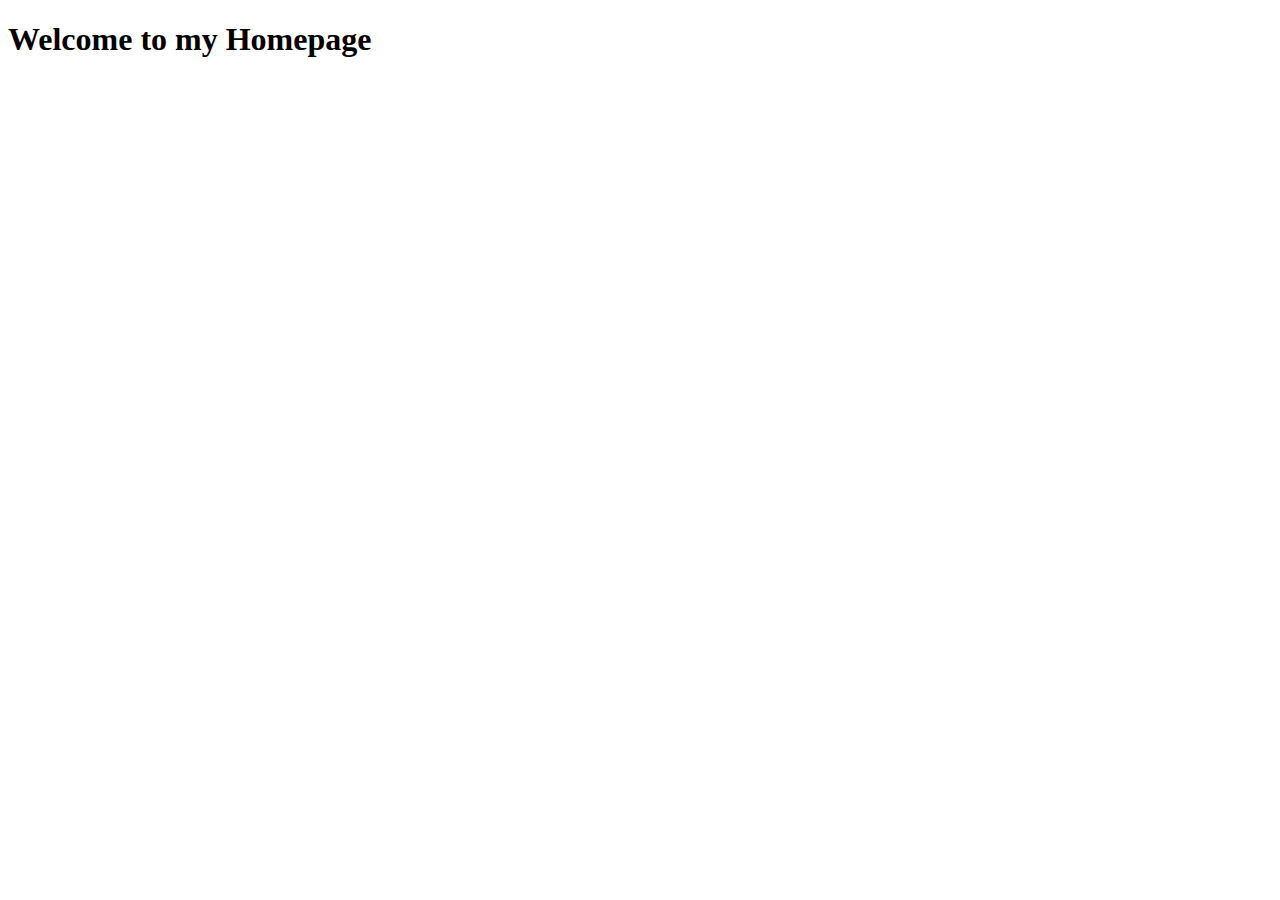
==== index.html @ 1fbf2c2e "init: Homepage Project" ====
<!DOCTYPE html>
<html lang="en">
<head>
    <meta charset="UTF-8">
    <meta name="viewport" content="width=device-width, initial-scale=1.0">
    <title>Homepage</title>
</head>
<body>
    <h1>Welcome to my Homepage</h1>

    
</body>
</html>
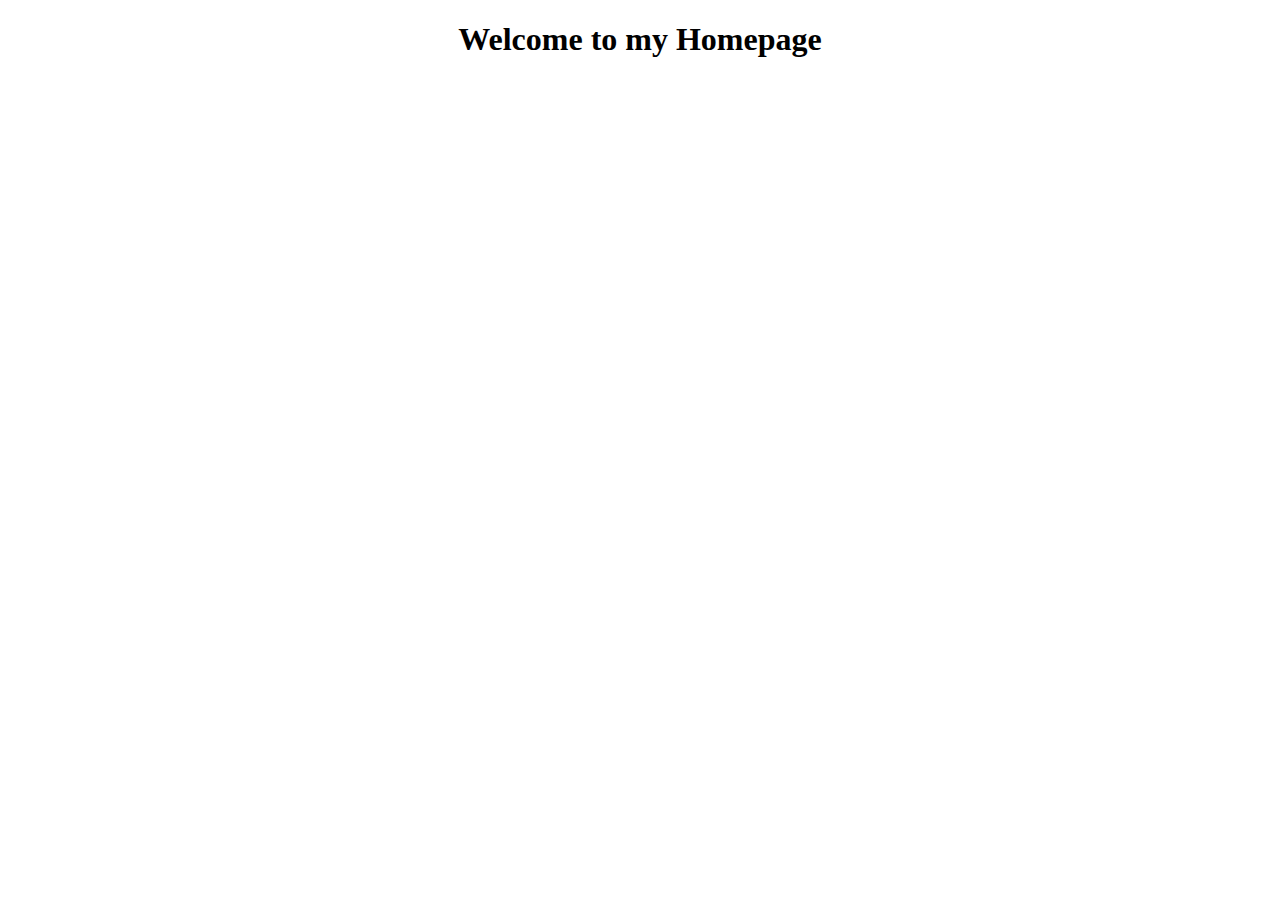
==== commit ceb12054: "이미지 추가" ====
--- a/index.html
+++ b/index.html
@@ -4,10 +4,11 @@
     <meta charset="UTF-8">
     <meta name="viewport" content="width=device-width, initial-scale=1.0">
     <title>Homepage</title>
+    <link rel="stylesheet" href="css/index.css">
 </head>
 <body>
     <h1>Welcome to my Homepage</h1>
+    <img src="images/dog.JPG" alt="">
 
-    
 </body>
 </html>--- a/css/index.css
+++ b/css/index.css
@@ -0,0 +1,7 @@
+body{
+    text-align: center;
+}
+img{
+    width: 300px;
+    border-radius: 50%;
+}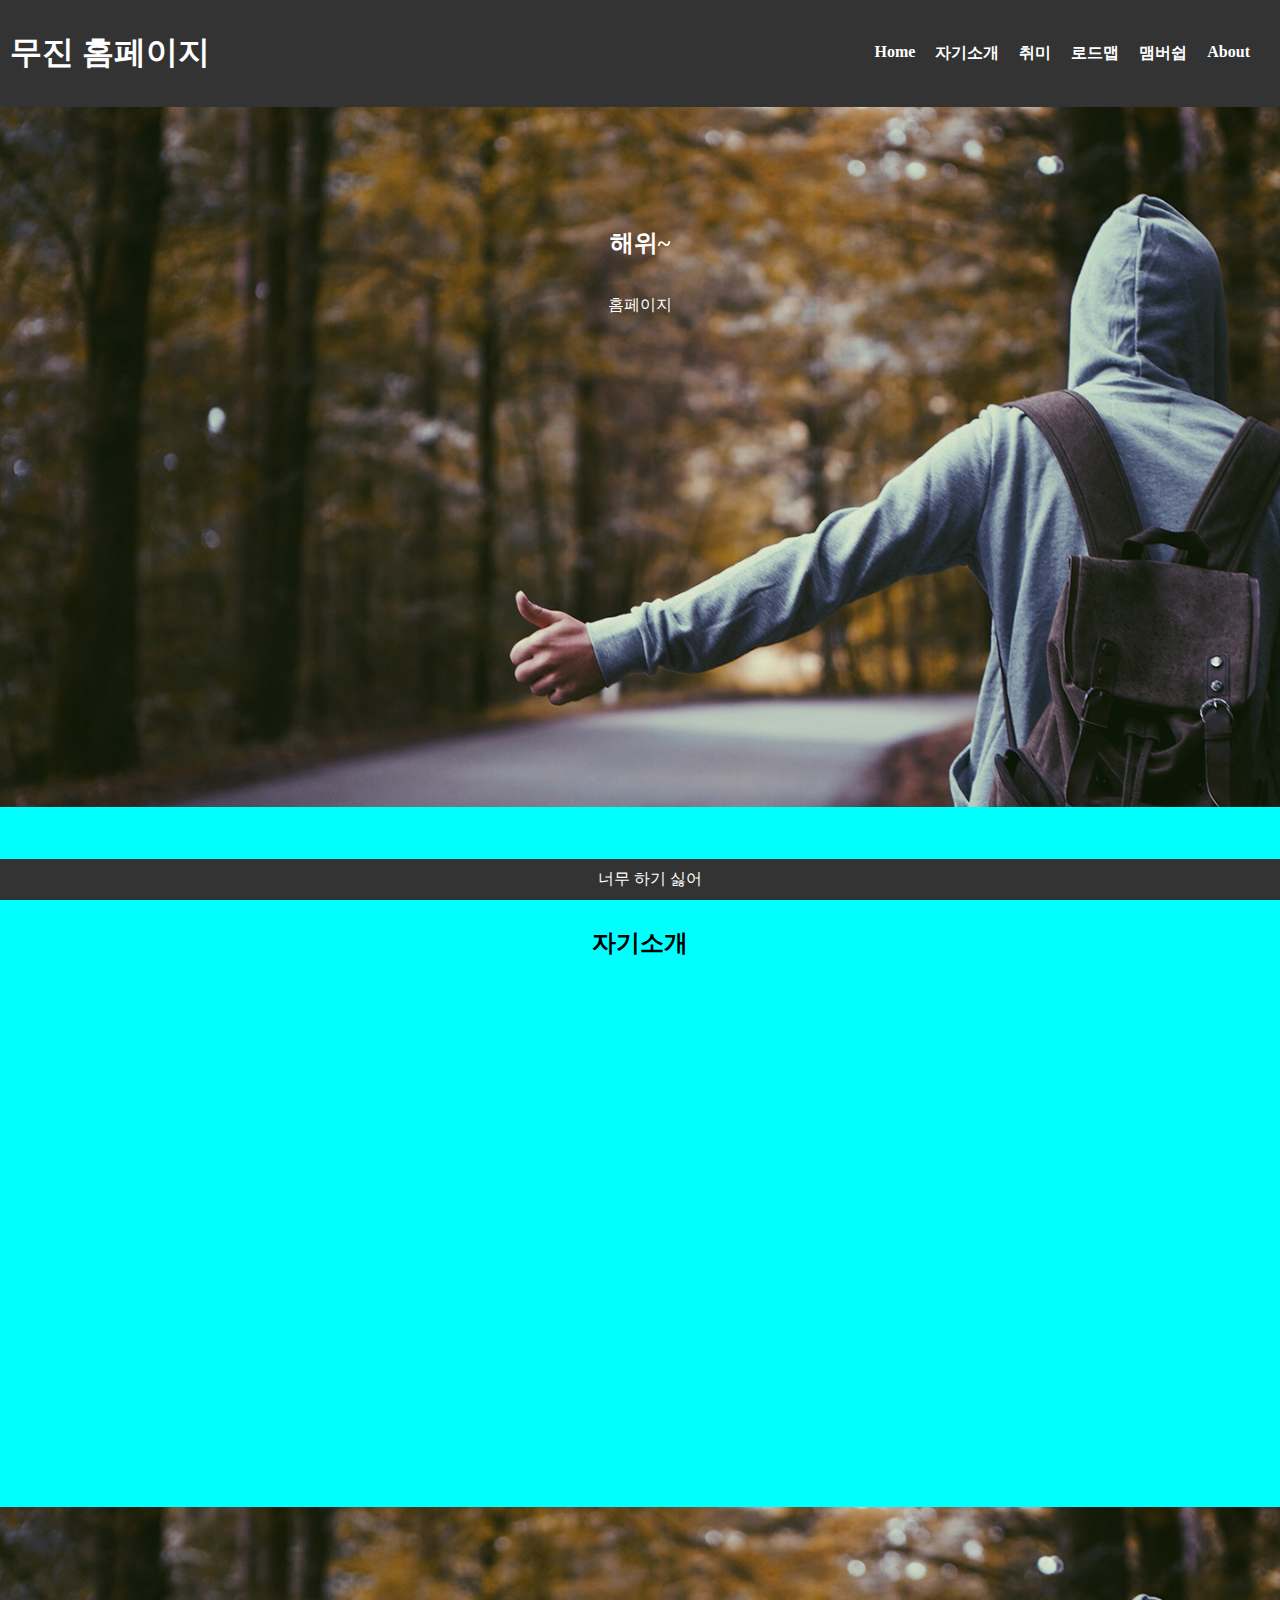
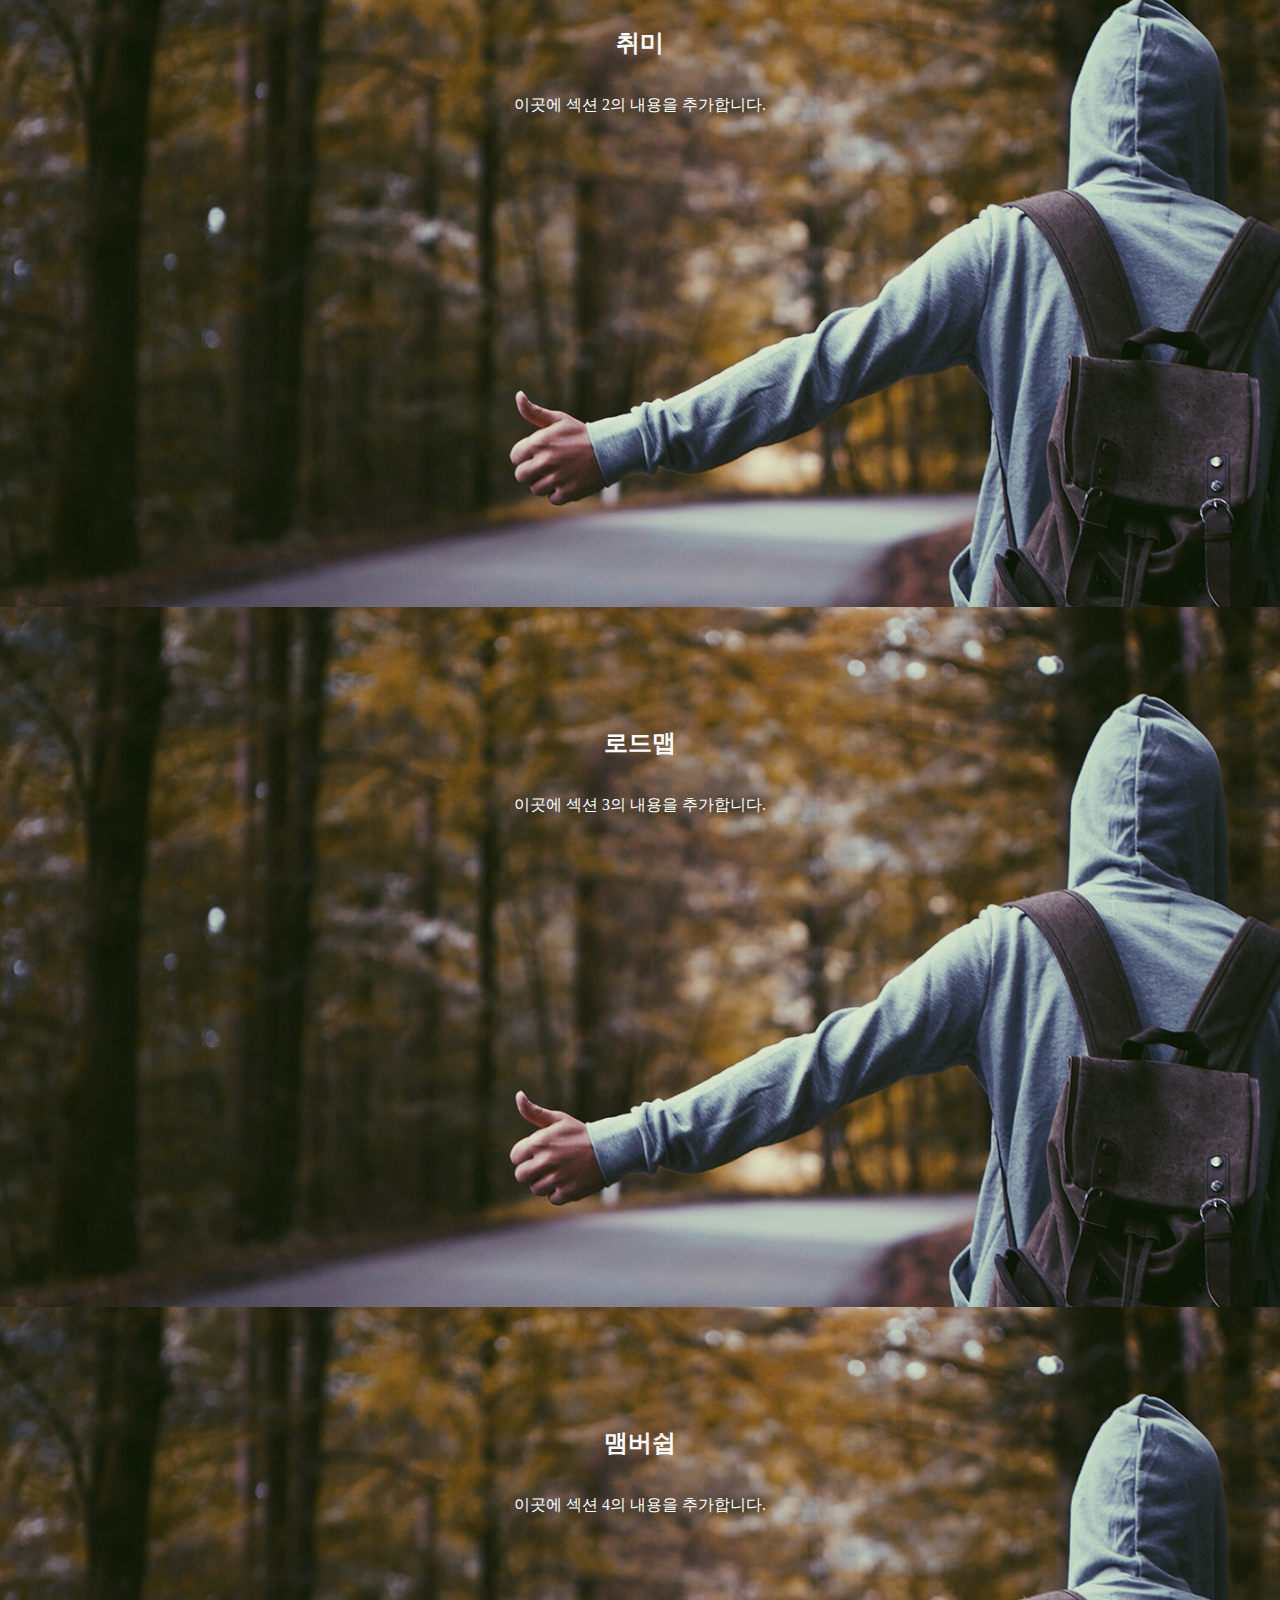
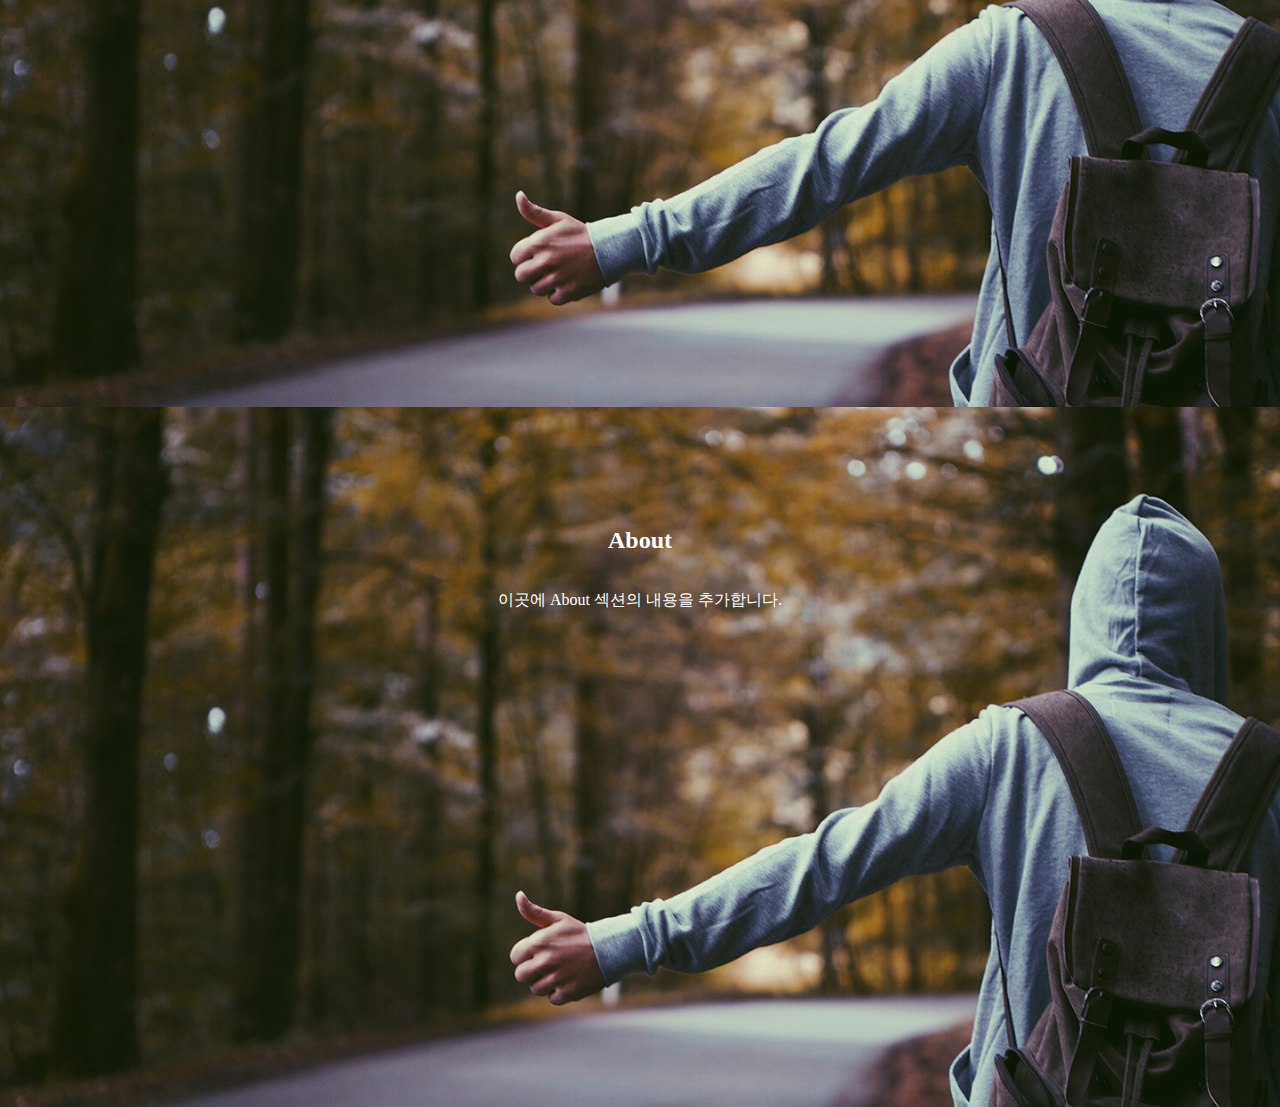
==== commit 6f4db9da: "홈페이지 기초" ====
--- a/index.html
+++ b/index.html
@@ -1,14 +1,71 @@
 <!DOCTYPE html>
 <html lang="en">
+
 <head>
     <meta charset="UTF-8">
     <meta name="viewport" content="width=device-width, initial-scale=1.0">
-    <title>Homepage</title>
+    <title>나의 홈페이지</title>
+    <link rel="icon" type="image/x-icon" href="assets/favicon.ico" />
     <link rel="stylesheet" href="css/index.css">
 </head>
+
 <body>
-    <h1>Welcome to my Homepage</h1>
-    <img src="images/dog.JPG" alt="">
 
+    <header>
+        <h1>무진 홈페이지</h1>
+        <nav>
+            <ul>
+                <li><a href="#home">Home</a></li>
+                <li><a href="#section1">자기소개</a></li>
+                <li><a href="#section2">취미</a></li>
+                <li><a href="#section3">로드맵</a></li>
+                <li><a href="#section4">맴버쉽</a></li>
+                <li><a href="#about">About</a></li>
+            </ul>
+        </nav>
+    </header>
+    
+
+        <section id="home" class="section" style="background-image: url(images/banner2.jpg);">
+            <h2>해위~</h2>
+            <p>홈페이지</p>
+        </section>
+   
+
+    <section id="section1" class="section" >
+       
+            <div class="container">
+               <h2>자기소개</h2>
+               
+           
+        
+    </section>
+
+    <section id="section2" class="section" style="background-image: url(images/banner2.jpg);">
+        <h2>취미</h2>
+        <p>이곳에 섹션 2의 내용을 추가합니다.</p>
+    </section>
+
+    <section id="section3" class="section" style="background-image: url(images/banner2.jpg);">
+        <h2>로드맵</h2>
+        <p>이곳에 섹션 3의 내용을 추가합니다.</p>
+    </section>
+
+    <section id="section4" class="section" style="background-image: url(images/banner2.jpg);">
+        <h2>맴버쉽</h2>
+        <p>이곳에 섹션 4의 내용을 추가합니다.</p>
+    </section>
+
+    <section id="about" class="section" style="background-image: url(images/banner2.jpg);">
+        <h2>About</h2>
+        <p>이곳에 About 섹션의 내용을 추가합니다.</p>
+    </section>
+
+    <footer>
+        너무 하기 싫어
+    </footer>
+
+    <script src="js/index.js"></script>
 </body>
+
 </html>--- a/css/index.css
+++ b/css/index.css
@@ -1,7 +1,61 @@
-body{
+body {
+    margin: 0;
+    padding: 0;
+}
+
+header {
+    display: flex;
+    justify-content: space-between;
+    align-items: center;
+    background-color: #333;
+    color: white;
+    padding: 10px;
+    position: sticky;
+    top: 0;
+    z-index: 1000
+}
+
+#section1{
+    color: black;
+    background-color: aqua;
+    
+}
+
+nav ul {
+    list-style: none;
+    display: flex;
+}
+
+nav ul li {
+    margin-right: 20px;
+}
+
+nav a {
+    text-decoration: none;
+    color: white;
+    font-weight: bold;
+}
+
+.section {
+    display: flex;
+    flex-direction: column;
+    align-items: center;
     text-align: center;
+    padding: 100px;
+    color: white;
+    background-size: cover;
+    background-position: center;
+    position: relative;
+    min-height: 500px;
 }
-img{
-    width: 300px;
-    border-radius: 50%;
+
+
+footer {
+    background-color: #333;
+    color: white;
+    text-align: center;
+    padding: 10px;
+    position: fixed;
+    bottom: 0;
+    width: 100%;
 }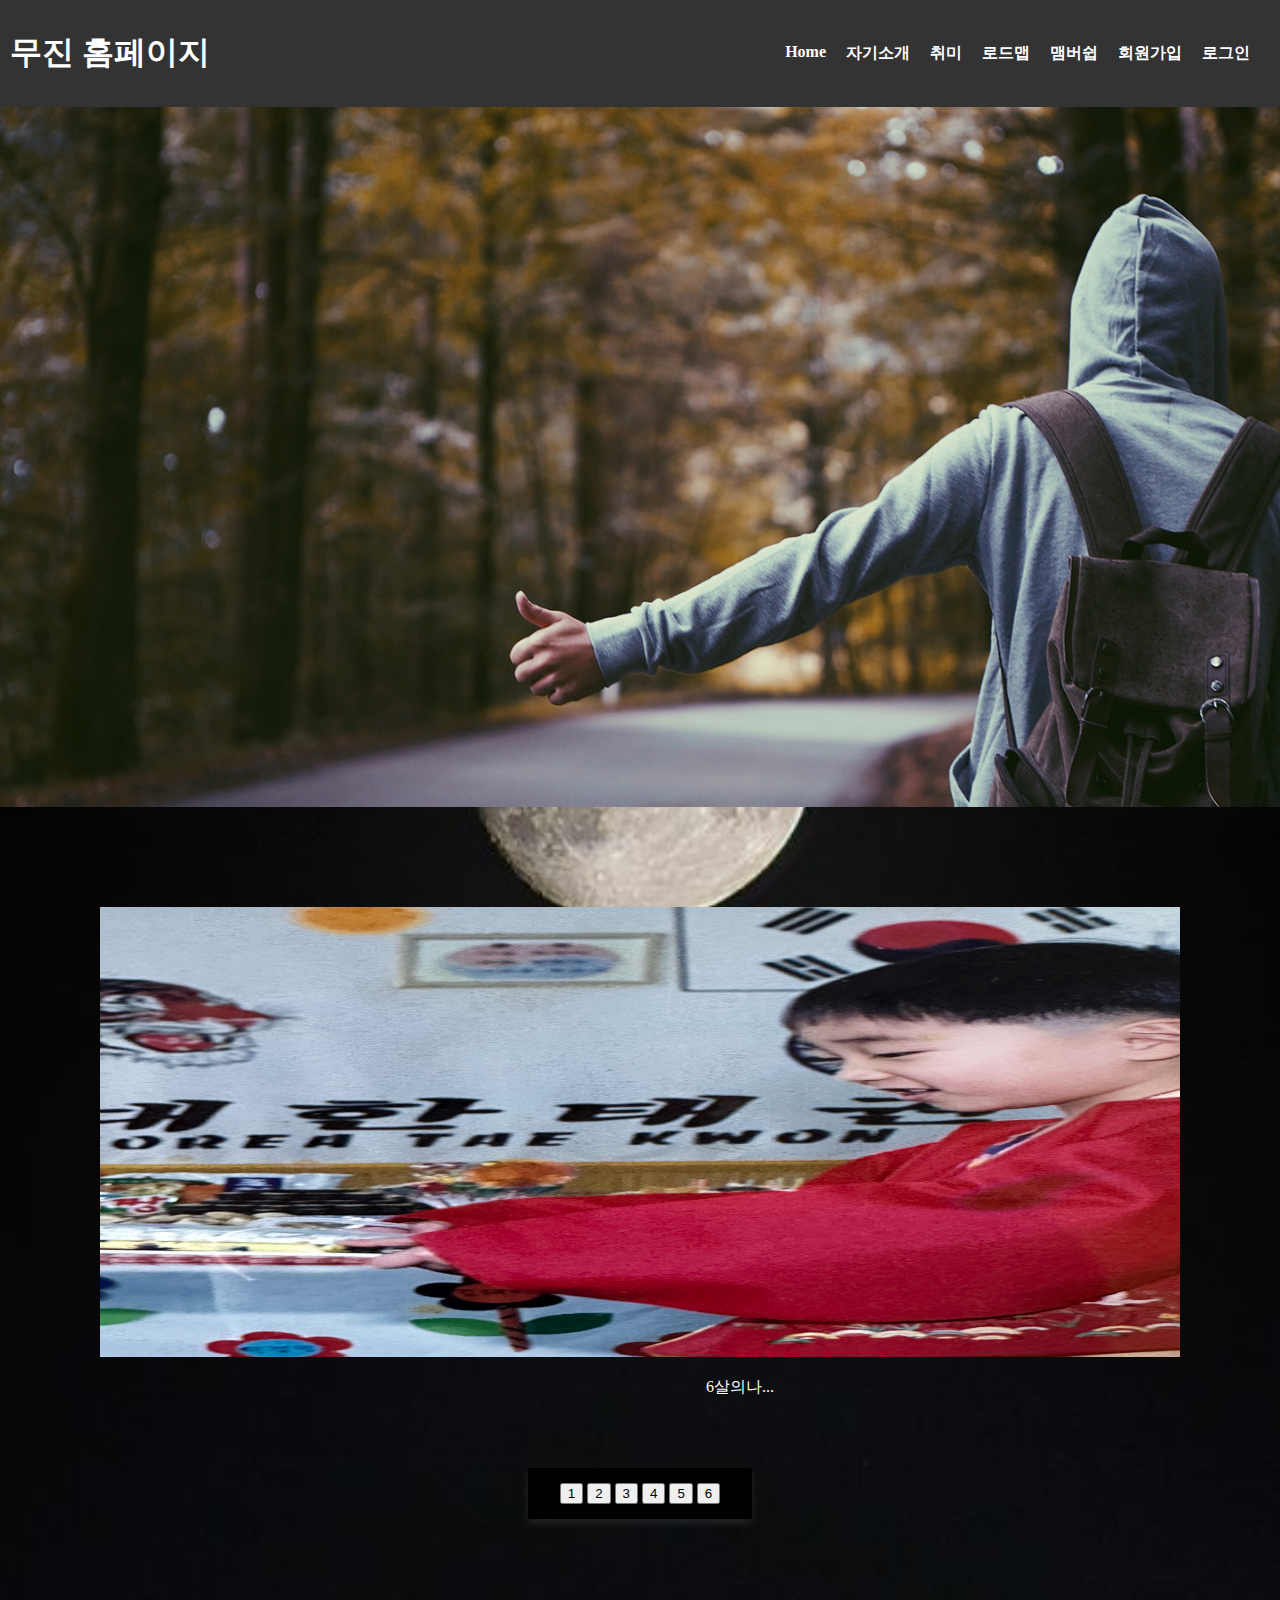
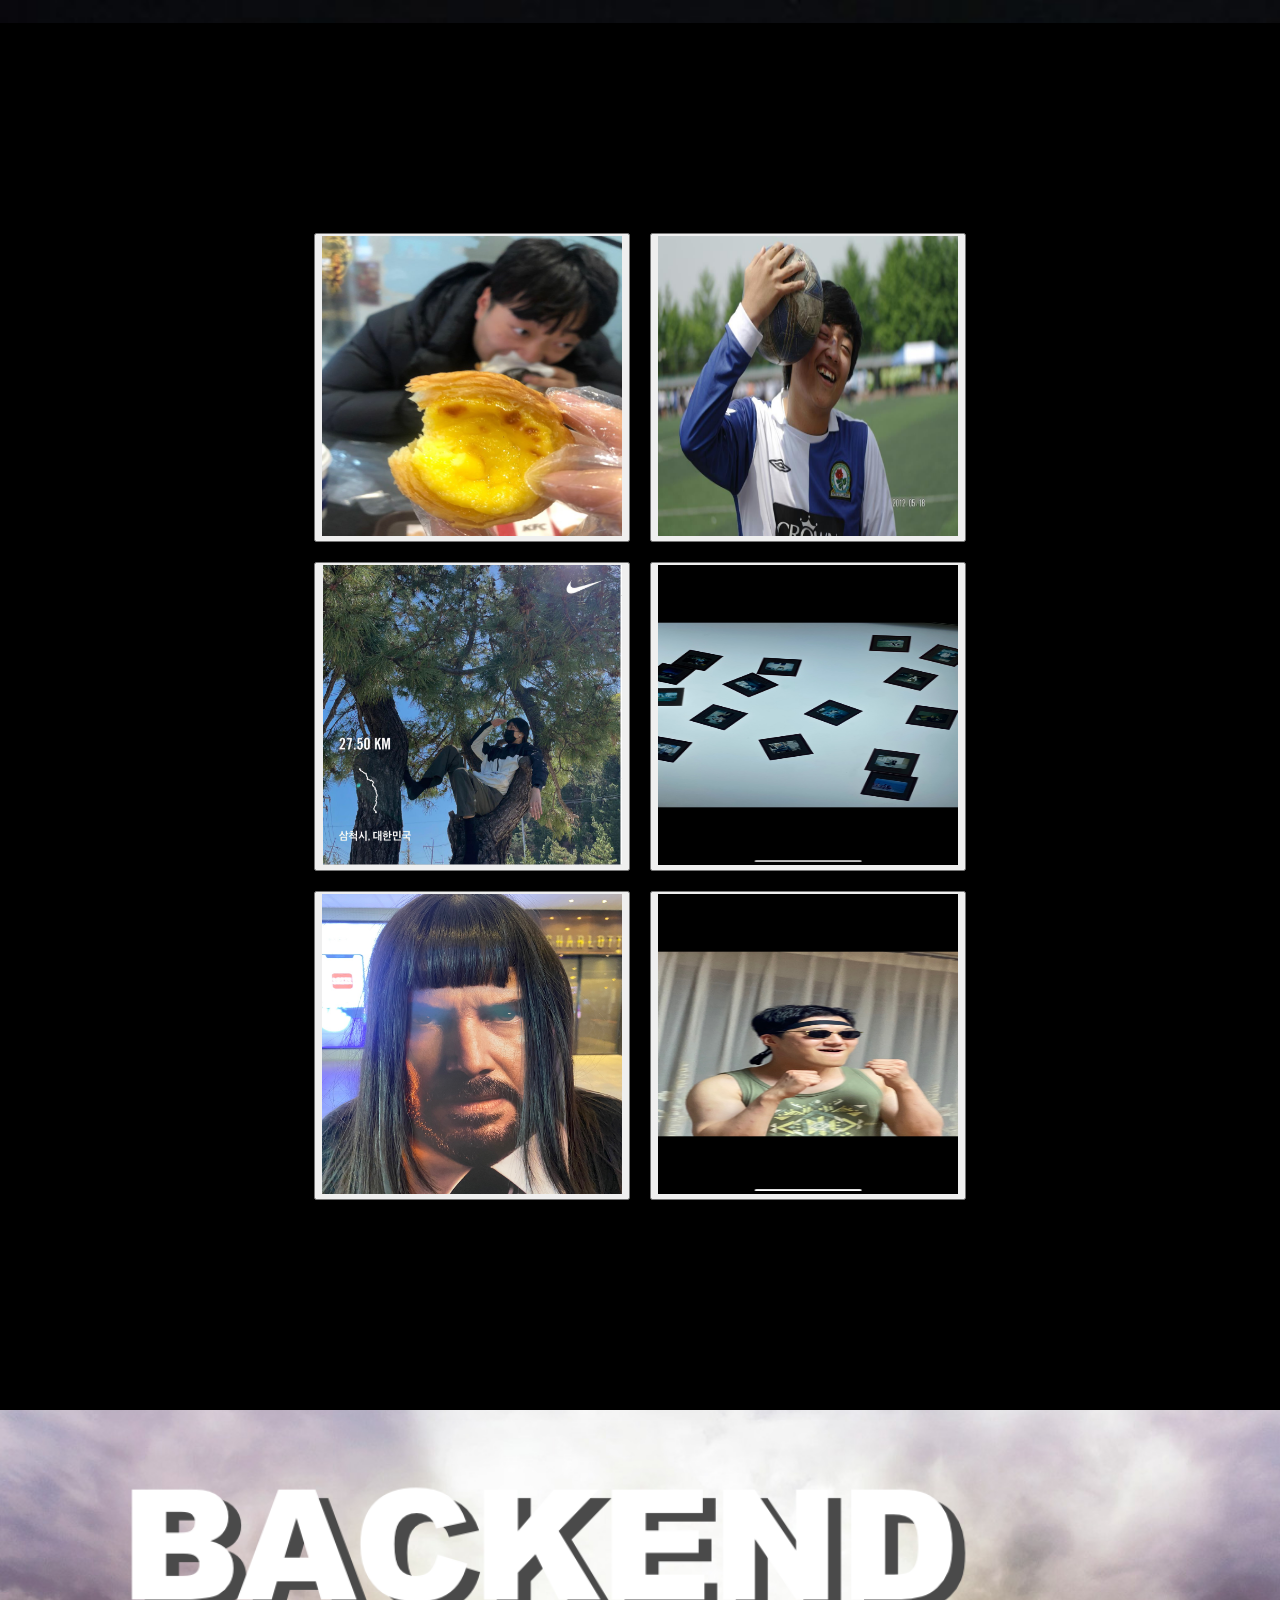
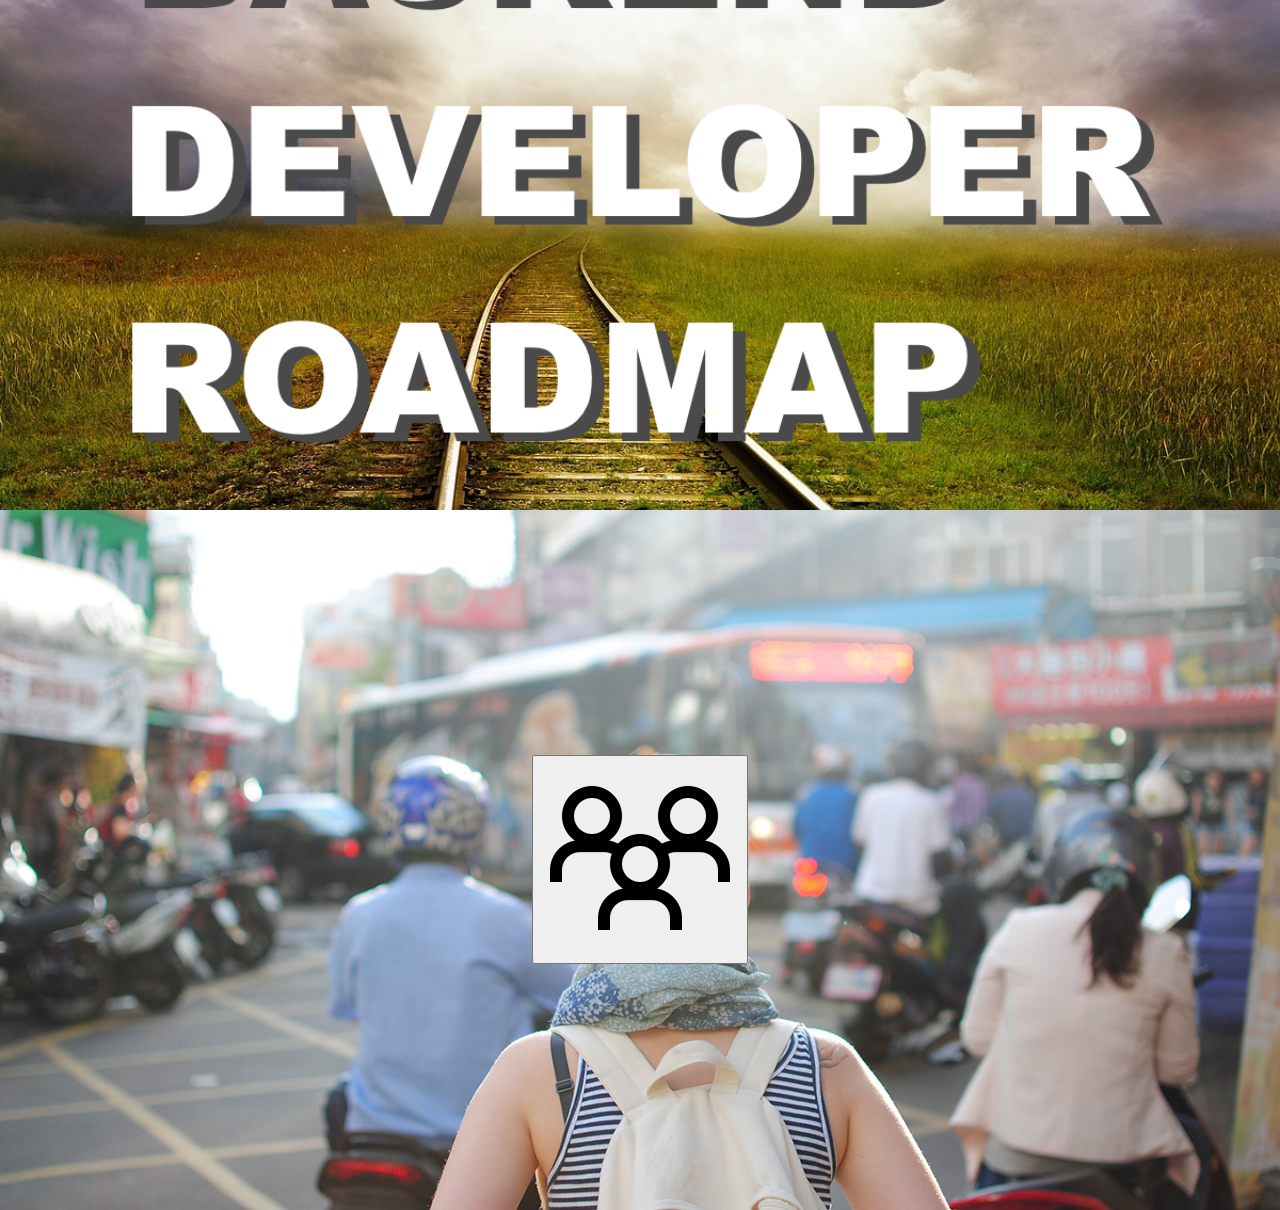
==== commit eac27b2a: "90퍼센트" ====
--- a/index.html
+++ b/index.html
@@ -7,10 +7,13 @@
     <title>나의 홈페이지</title>
     <link rel="icon" type="image/x-icon" href="assets/favicon.ico" />
     <link rel="stylesheet" href="css/index.css">
+   
+    
 </head>
 
+
 <body>
-
+   
     <header>
         <h1>무진 홈페이지</h1>
         <nav>
@@ -20,49 +23,205 @@
                 <li><a href="#section2">취미</a></li>
                 <li><a href="#section3">로드맵</a></li>
                 <li><a href="#section4">맴버쉽</a></li>
-                <li><a href="#about">About</a></li>
-            </ul>
-        </nav>
+                <li><a href="#" id="resgister" >회원가입</a></li>
+                <li>
+                    <a href="#" id="resgister2" >로그인</a>
+                </li>
+                
+            </nav>
     </header>
     
 
         <section id="home" class="section" style="background-image: url(images/banner2.jpg);">
-            <h2>해위~</h2>
-            <p>홈페이지</p>
+            
         </section>
    
 
-    <section id="section1" class="section" >
+        <section id="section1" class="section">
+            <div style="overflow: hidden;">
+                <div class="container">
+                    <div class="inner">
+                        <img src="/images/KakaoTalk_20231203_203751071_02.jpg" alt="" width="350px" height="450px">
+                        <p>6살의나...</p>
+                    </div>
+                    <div class="inner">
+                        <img src="/images/고등단체사진.jpg" alt="" width="450px" height="450px">
+                        <p>고등학교</p>
+                    </div>
+                    <div class="inner">
+                        <img src="/images/그냥2.jpg" alt="" width="450px" height="450px">
+                        <p>상대적으로 마를떄1</p>
+                    </div>
+                    <div class="inner">
+                        <img src="/images/그냥.jpg" alt="" width="450px" height="450px">
+                        <p>상대적으로 마를떄2</p>
+                    </div>
+                    <div class="inner">
+                        <img src="/images/1231312321312.jpg" alt="" width="450px" height="500px">
+                        <p>상대적으로 마를떄3</p>
+                    </div>
+                    <div class="inner">
+                        <img src="/images/역변.....jpg" alt="" width="450px" height="450px">
+                        <p>역변...</p>
+                    </div>
+                </div>
+            </div>
+            <div id="button_img">
+                <button id="btn1">1</button>
+                <button id="btn2">2</button>
+                <button id="btn3">3</button>
+                <button id="btn4">4</button>
+                <button id="btn5">5</button>
+                <button id="btn6">6</button>
+            </div>
+        </section>
+
+    
+        <section id="section2" class="section">
+            
+            <div class="jb-a">
+                <button class="btn-open-modal" onclick="openModal('myModal1')">
+                    <div class="jb-c"><img src="/images/먹방2.jpg" alt="" width="300px" height="300"></div>
+                    <img src="/images/먹방1.jpg" alt="" width="300px" height="300">
+                </button>
+            </div>    
+        
+            <div class="modal" id="myModal1">
+        <div class="modal_body">
+            <h2>맛집탐방</h2>
+            <img src="/images/크림빵.jpg" alt="" width="250px">
+            <br>
+            <p>맛있는 음식과 술을 즐기는 행복한 돼지
+                맛집을 가기 위해 여행을 가는 나...  웨이팅이 몇시간이든 먹을 것에 진심입니다 같이 공유해요
+                술을 좋아하게 되면서 살이 20키로가찐 이 돼지는 오늘도 행복합니다
+            </p>
+            <button onclick="closeModal('myModal1')">closewindow</button>
+        </div>
+    </div>
+
+    <button class="btn-open-modal" onclick="openModal('myModal2')"><img src="/images/축구1.jpg" alt="" width="300px" height="300"></button>
+    <div class="modal" id="myModal2">
+        <div class="modal_body">
+            <h2>축구</h2>
+            <img src="/images/banner5.jpg" alt="" width="250px">
+            <br>
+            <p>저는 초등학교부터 축구를 즐겨왔고, 나이가 들어도 계속해서 즐길 계획입니다. 
+                축구를 하면서 새로운 친구를 만들고 예상치 못한 경험들을 쌓았습니다. 
+                축구는 나에게 활력과 행복을 주는 특별한 취미이며, 
+                앞으로도 계속해서 즐겨 나가고자 합니다. 감사합니다.</p>
+            <button onclick="closeModal('myModal2')">closewindow</button>
+        </div>
+    </div>
        
-            <div class="container">
-               <h2>자기소개</h2>
-               
-           
-        
+    <button class="btn-open-modal" onclick="openModal('myModal3')"><img src="/images/강원도걷기 (3).png" alt="" width="300px"height="300" ></button>
+    <div class="modal" id="myModal3">
+        <div class="modal_body">
+            <h2>걷기</h2>
+            <img src="/images/강원도걷기 (2).png" alt="" width="250px">
+            <br>
+            <p> 
+                걷는 동안 우연히 발견한 작은 음식점이나 아늑한 카페, 
+                그리고 많은 응원과 격려를 받은 순간들은 여행의 색다른 맛과 따뜻한 기억으로 남아 있습니다. 
+                자연의 아름다움과 함께 사람들과 소통하며 
+                얻은 소소한 행복들은 강원도 국토종주의 진정한 가치를 이루고 있습니다.
+            </p>
+            <button onclick="closeModal('myModal3')">closewindow</button>
+        </div>
+    </div>
+       
+    <button class="btn-open-modal" onclick="openModal('myModal4')"><img src="/images/사진찍기.jpg" alt="" width="300px" height="300"></button>
+    <div class="modal" id="myModal4">
+        <div class="modal_body">
+            <h2>사진찍기</h2>
+            <img src="/images/사진....jpg" alt="" width="250px">
+            <br>
+            <p>사실 사진 찍는거 안좋아 합니다 여자친구 강제로 열심히 찍어줘요... 아 술먹으면 인생네컷 찍는게 습관이 되었습니다 돈아깝다...!</p>
+            <button onclick="closeModal('myModal4')">closewindow</button>
+        </div>
+    </div>
+       
+    <button class="btn-open-modal" onclick="openModal('myModal5')"><img src="/images/여자친구.jpg" alt="" width="300px" height="300"></button>
+    <div class="modal" id="myModal5">
+        <div class="modal_body">
+            <h2>여자친구?</h2>
+            <img src="/images/근육몬.jpg" alt="" width="250px" height="100px">
+            <a href="https://www.instagram.com/h_h___stone/"><img src="/images/instar.png" alt="" width="30px" height="30px"></a>
+            <button onclick="closeModal('myModal5')">closewindow</button>
+        </div>
+    </div>
+    
+    <button class="btn-open-modal" onclick="openModal('myModal6')"><img src="/images/친구.jpg" alt="" width="300px" height="300"></button>
+    <div class="modal" id="myModal6">
+        <div class="modal_body">
+            <h2>친구</h2>
+            <img src="/images/banner5.jpg" alt="" width="250px">
+            <br>
+            <p>그냥 친구들...</p>
+            <button onclick="closeModal('myModal6')">closewindow</button>
+
+        </div>
+    </div>
+    
     </section>
 
-    <section id="section2" class="section" style="background-image: url(images/banner2.jpg);">
-        <h2>취미</h2>
-        <p>이곳에 섹션 2의 내용을 추가합니다.</p>
+    <section id="section3" class="section" style="background-image: url(images/330647-eng.png)" ;>
+        
     </section>
 
-    <section id="section3" class="section" style="background-image: url(images/banner2.jpg);">
-        <h2>로드맵</h2>
-        <p>이곳에 섹션 3의 내용을 추가합니다.</p>
+    
+    <section id="section4" class="section" >
+        
+        
+        <button class="btn-open-modal" onclick="openModal('myModal10')"><img src="/images/맴버쉽.png" alt=""></button>
+        <div class="modal" id="myModal10">
+            <div class="modal_body">
+                <table id="tb-guestbook">
+                    <thead>
+                      <tr>
+                        <th>이름</th>
+                        <th>아이디</th>
+                        <th>작성일시</th>
+                      </tr>
+                    </thead>
+                    <tbody></tbody>
+                  </table>
+                <button onclick="closeModal('myModal10')">closewindow</button>
+            </div>
+        </div>
+        
+
     </section>
 
-    <section id="section4" class="section" style="background-image: url(images/banner2.jpg);">
-        <h2>맴버쉽</h2>
-        <p>이곳에 섹션 4의 내용을 추가합니다.</p>
-    </section>
-
-    <section id="about" class="section" style="background-image: url(images/banner2.jpg);">
-        <h2>About</h2>
-        <p>이곳에 About 섹션의 내용을 추가합니다.</p>
-    </section>
 
     <footer>
-        너무 하기 싫어
+        <div class="login-button">
+        <button class="btn-open-modal" id="abc" onclick="openModal('myModal7')">로그인</button>
+            <div class="modal" id="myModal7">
+                <div class="modal_body2">
+                    <h2>로그인</h2>
+                    <form action="" name="signupFrm">
+                        <table>
+                          <tr>
+                            <th><label for="id">아이디</label></th>
+                            <td>
+                              <input type="text" id="id" name="id" required>
+                              <p class="msg msg-required">필수입력항목입니다</p>
+                            </td>
+                          </tr>
+                          <tr>
+                            <th><label for="password">패스워드</label></th>
+                            <td>
+                              <input type="password" id="password" name="password" required>
+                              <p class="msg msg-required">필수입력항목입니다</p>
+                              <p class="msg msg-password">영문자 대/소문자 특수문자, 숫자 포함 8 ~ 32자</p>
+                                
+                            </td>
+                        </tr> 
+                    </div>
+                </div>
+            </div>
+            <button id="button3" onclick="closeModal('myModal7')">닫기</button>
+            
     </footer>
 
     <script src="js/index.js"></script>
--- a/css/index.css
+++ b/css/index.css
@@ -3,6 +3,7 @@
     padding: 0;
 }
 
+/* 페이지 헤더 스타일 */
 header {
     display: flex;
     justify-content: space-between;
@@ -12,15 +13,100 @@
     padding: 10px;
     position: sticky;
     top: 0;
-    z-index: 1000
+    z-index: 1000;
+    right: auto;
+}
+
+
+/*=============================자기소개==========================================*/
+
+
+.container{
+    width: 600vw;
+    transition: transform 0.5s;
+
+}
+.inner{
+    width: 100vw;
+    float: left;
+}
+.inner img{
+ width: 100%;   
 }
 
 #section1{
-    color: black;
-    background-color: aqua;
-    
-}
-
+    background-image: url(/images/달달.jpg);
+    z-index: 1;
+}
+
+
+
+#button_img {
+    /* 배경색 및 테두리 스타일 지정 */
+    background-color: #000;
+    border: none;
+    color: #fff; /* 흰 글자색 */
+    padding: 15px 32px;
+    text-align: center;
+    text-decoration: none;
+    display: inline-block;
+    font-size: 16px;
+    margin: 4px 2px;
+    cursor: pointer;
+    /* 그림자 효과 추가 */
+    box-shadow: 0 4px 8px rgba(255, 255, 255, 0.1);
+    /* 호버 효과 추가 */
+    transition: background-color 0.3s ease;
+  }
+  
+  #button_img:hover {
+    background-color: #333; /* 호버 시 어두운 회색으로 변경 */
+  }
+
+/*===============================취미======================================== */
+
+#section2 {
+    background-color: #000;
+    padding: 200px 300px 200px 300px;
+    display: flex;
+    justify-content: center;
+    align-items: center;
+    flex-wrap: wrap; /* 이미지가 두 줄로 배열되도록 설정 */
+}
+
+/*===============================로드맵======================================== */
+
+
+
+
+
+
+
+
+
+
+/*======================================================================= */
+/*===============================맴버쉽======================================== */
+#section4 {
+    background-image: url(/images/banner5.jpg);
+
+
+
+}
+
+
+
+
+
+
+
+
+
+
+/*======================================================================= */
+
+
+/* 내비게이션 메뉴 스타일 */
 nav ul {
     list-style: none;
     display: flex;
@@ -36,10 +122,12 @@
     font-weight: bold;
 }
 
+/* 공통 섹션 스타일 */
 .section {
     display: flex;
-    flex-direction: column;
-    align-items: center;
+    flex-wrap: wrap;
+    justify-content: center; /* 중앙 정렬을 위해 추가 */
+    align-items: center; /* 중앙 정렬을 위해 추가 */
     text-align: center;
     padding: 100px;
     color: white;
@@ -50,6 +138,147 @@
 }
 
 
+.jb-c {
+    position: absolute;
+    top: 0px;
+    left: 0px;
+    opacity: 0;
+    transition:  0.5s linear;
+  }
+  .jb-a:hover .jb-c {
+    opacity: 1;
+  }
+
+
+
+/* =====================모달 스타일 */
+.btn-open-modal {
+    margin: 10px;
+    max-width: 100%;
+    height: auto;
+    transition: filter 0.3s ease-in-out;
+    filter: blur(0);
+    
+}
+
+.btn-open-modal img:hover {
+    filter: blur(5px); /* Hover 시 5px의 Blur 효과 */
+    transition: filter 0.5s ease-in-out;
+
+}   
+
+
+
+#abcd a,
+#abc a {
+    color: white; /* 글자색 설정 */
+    text-decoration: none; /* 밑줄 제거 */
+    
+}
+
+/* 모달 스타일 */
+.modal {
+    display: none;
+    justify-content: center;
+    align-items: center;
+    position: absolute;
+    top: 0;
+    left: 0;
+    width: 100%;
+    height: 100%;
+    background-color: rgba(0, 0, 0, 0.4);
+    z-index: 1000; 
+}
+
+/* 모달 내용 스타일 */
+.modal_body {
+    position: absolute;
+    top: 50%;
+    left: 50%;
+    transform: translate(-50%, -50%);
+    color: red;
+    width: 400px;
+    height: 600px;
+    padding: 40px;
+    text-align: center;
+    background-color: rgb(255, 255, 255);
+    border-radius: 10px;
+    box-shadow: 0 2px 3px 0 rgba(34, 36, 38, 0.15);
+}
+.modal_body2 {
+    position: absolute;
+    top: 50%;
+    left: 50%;
+    transform: translate(-50%, -50%);
+    color: rgb(14, 13, 13);
+    width: 500px;
+    height: 1100px;
+    padding: 40px;
+    text-align: center;
+    background-color: rgb(255, 255, 255);
+    border-radius: 10px;
+    box-shadow: 0 2px 3px 0 rgba(34, 36, 38, 0.15);
+}
+
+/* 모달 내 이미지 스타일 */
+.modal_body img {
+    display: block;
+    margin: 0 auto;
+    max-width: 100%;
+    height: auto;
+}
+
+.modal h2 {
+    color: #3498db;
+}
+
+.modal p {
+    color: #0e0e7a;
+}
+
+.modal table th,
+.modal table td {
+    padding: 10px;
+    border-bottom: 1px solid #ddd;
+}
+
+.modal table {
+    width: 100%;
+    margin-top: 20px;
+}
+
+.modal table th,
+.modal table td {
+    padding: 10px;
+    border-bottom: 1px solid #ddd;
+}
+
+.msg {
+    font-size: 12px;
+    color: red;
+    display: none;
+}
+
+.msg-password {
+    color: #555;
+}
+
+.modal button {
+    background-color: #e74c3c;
+    color: #fff;
+    border: none;
+    padding: 2px 20px;
+    font-size: 16px;
+    cursor: pointer;
+    margin: 100px
+}
+
+
+
+
+
+/*==================================================================== */
+/* 페이지 푸터 스타일 */
 footer {
     background-color: #333;
     color: white;
@@ -58,4 +287,25 @@
     position: fixed;
     bottom: 0;
     width: 100%;
-}+}
+
+
+#abcd,
+#abc {
+    display: inline-block;
+    margin-left: 0;
+    margin-right: 20px;
+    float: right;
+}
+
+
+
+/*=========================================*/
+
+
+
+
+
+
+
+
